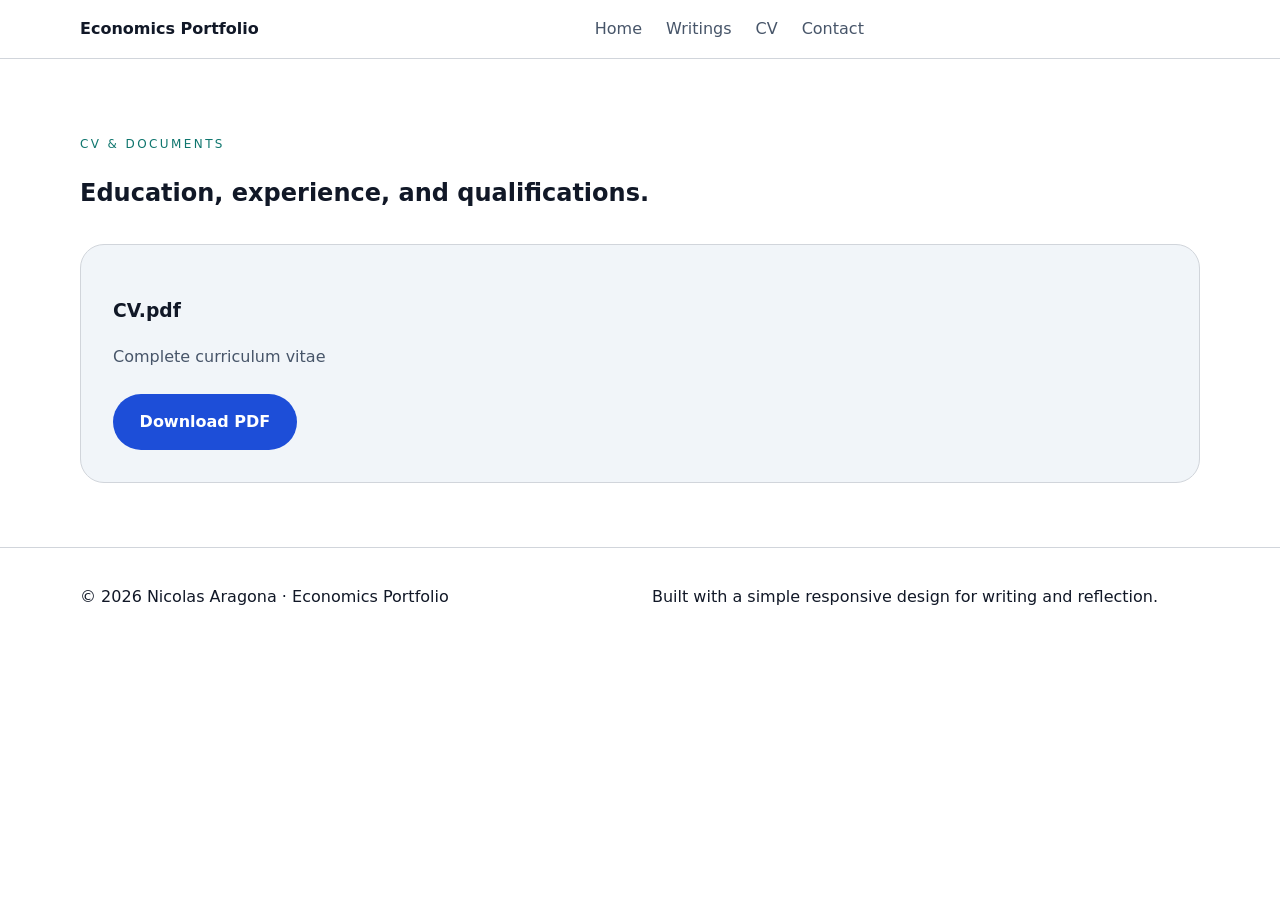
==== cv/index.html @ 88d9602e "Add index pages for writings and CV folders" ====
<!DOCTYPE html>
<html lang="en">
<head>
  <meta charset="UTF-8">
  <meta name="viewport" content="width=device-width, initial-scale=1.0">
  <title>CV | Nicolas Aragona</title>
  <link rel="stylesheet" href="../styles.css">
</head>
<body>
  <header class="site-header">
    <div class="container header-inner">
      <a class="logo" href="/">Economics Portfolio</a>
      <nav class="site-nav" aria-label="Primary navigation">
        <a href="/">Home</a>
        <a href="/#writings">Writings</a>
        <a href="/#cv">CV</a>
        <a href="/#contact">Contact</a>
      </nav>
    </div>
  </header>

  <main>
    <section class="section">
      <div class="container">
        <div class="section-heading">
          <p class="section-label">CV & Documents</p>
          <h2>Education, experience, and qualifications.</h2>
        </div>
        
        <div style="display: grid; gap: 2rem; margin-top: 2rem;">
          <article style="border: 1px solid var(--border); padding: 2rem; border-radius: var(--radius); background: var(--surface);">
            <h3>CV.pdf</h3>
            <p style="color: var(--muted); margin: 0.5rem 0;">Complete curriculum vitae</p>
            <a class="button primary" href="CV.pdf" download style="display: inline-block; margin-top: 1rem;">Download PDF</a>
          </article>
        </div>
      </div>
    </section>
  </main>

  <footer class="site-footer">
    <div class="container footer-inner">
      <p>© 2026 Nicolas Aragona · Economics Portfolio</p>
      <p>Built with a simple responsive design for writing and reflection.</p>
    </div>
  </footer>
</body>
</html>
---- styles.css ----
:root {
  color-scheme: dark;
  font-family: Inter, system-ui, -apple-system, BlinkMacSystemFont, "Segoe UI", sans-serif;
  font-size: 16px;
  line-height: 1.6;
  color: #111827;
  background: #f8fafc;
  --bg: #ffffff;
  --surface: #f1f5f9;
  --surface-strong: #e2e8f0;
  --text: #111827;
  --muted: #475569;
  --border: #d1d5db;
  --primary: #1d4ed8;
  --primary-dark: #1e40af;
  --accent: #0f766e;
  --radius: 24px;
}

* {
  box-sizing: border-box;
}

body {
  margin: 0;
  min-height: 100vh;
  background: var(--bg);
  color: var(--text);
}

img {
  max-width: 100%;
}

a {
  color: inherit;
  text-decoration: none;
}

button,
input,
textarea {
  font: inherit;
}

.container {
  width: min(1120px, calc(100% - 2rem));
  margin: 0 auto;
}

.site-header {
  position: sticky;
  top: 0;
  z-index: 20;
  background: rgba(255,255,255,0.96);
  backdrop-filter: blur(12px);
  border-bottom: 1px solid var(--border);
}

.header-inner,
.footer-inner,
.hero-grid,
.content-grid,
.feature-grid,
.cv-grid,
.posts-grid {
  display: grid;
  gap: 1.5rem;
}

.header-inner {
  grid-template-columns: auto 1fr auto;
  align-items: center;
  padding: 1rem 0;
}

.logo {
  font-weight: 700;
  font-size: 1rem;
}

.site-nav {
  display: flex;
  justify-content: center;
  gap: 1.5rem;
  flex-wrap: wrap;
}

.site-nav a {
  color: var(--muted);
  transition: color 0.2s ease;
}

.site-nav a:hover {
  color: var(--text);
}

.menu-toggle {
  display: none;
  background: transparent;
  border: none;
  font-size: 1.4rem;
}

.hero-section {
  padding: 4rem 0 3rem;
}

.hero-grid {
  grid-template-columns: minmax(0, 1.3fr) minmax(280px, 1fr);
  align-items: center;
}

.hero-section h1 {
  font-size: clamp(2.4rem, 4vw, 4rem);
  margin: 0.5rem 0 1rem;
}

.hero-section span {
  color: var(--primary);
}

.eyebrow {
  text-transform: uppercase;
  letter-spacing: 0.15em;
  font-size: 0.75rem;
  color: var(--accent);
  margin: 0;
}

.hero-actions {
  display: flex;
  flex-wrap: wrap;
  gap: 1rem;
  margin-top: 1.5rem;
}

.button {
  display: inline-flex;
  align-items: center;
  justify-content: center;
  padding: 0.9rem 1.6rem;
  border-radius: 999px;
  font-weight: 600;
  border: 1px solid transparent;
}

.button.primary {
  background: var(--primary);
  color: #fff;
}

.button.secondary {
  background: transparent;
  color: var(--primary-dark);
  border-color: var(--border);
}

.hero-card {
  padding: 2rem;
  border-radius: var(--radius);
  background: var(--surface);
  box-shadow: 0 24px 60px rgba(15, 23, 42, 0.08);
}

.hero-card h2 {
  margin-top: 0;
}

.hero-card .tag {
  display: inline-flex;
  margin-top: 1rem;
  padding: 0.4rem 0.8rem;
  background: #dbeafe;
  color: #1d4ed8;
  border-radius: 999px;
  font-size: 0.85rem;
}

.section {
  padding: 4rem 0;
}

.alt-bg {
  background: #f8fafc;
}

.section-heading {
  max-width: 760px;
}

.section-label {
  color: var(--accent);
  text-transform: uppercase;
  letter-spacing: 0.2em;
  font-size: 0.75rem;
  margin-bottom: 0.75rem;
}

.content-grid {
  grid-template-columns: 1fr 1fr;
  align-items: start;
}

.content-grid ul,
.cv-grid ul {
  list-style: disc;
  margin: 1rem 0 0 1.2rem;
  color: var(--muted);
}

.about-highlights article,
.feature-grid article,
.cv-grid > div,
.post-card,
.contact-card {
  background: var(--surface);
  border-radius: var(--radius);
  padding: 1.75rem;
}

.about-highlights article h3,
.feature-grid article h3,
.cv-grid h3,
.post-card h3 {
  margin-top: 0;
}

.feature-grid {
  grid-template-columns: repeat(3, minmax(0, 1fr));
}

.cv-grid {
  grid-template-columns: repeat(3, minmax(0, 1fr));
}

.posts-grid {
  grid-template-columns: repeat(3, minmax(0, 1fr));
}

.post-card {
  display: flex;
  flex-direction: column;
  gap: 1rem;
}

.post-meta {
  color: var(--accent);
  font-size: 0.85rem;
  margin: 0;
}

.post-card a {
  color: var(--primary);
  font-weight: 600;
}

.contact-card {
  display: grid;
  grid-template-columns: 1fr auto;
  align-items: center;
  gap: 1.5rem;
}

.site-footer {
  border-top: 1px solid var(--border);
  background: #ffffff;
}

.footer-inner {
  padding: 1.25rem 0;
  justify-content: space-between;
  grid-template-columns: 1fr 1fr;
}

@media (max-width: 900px) {
  .hero-grid,
  .content-grid,
  .feature-grid,
  .cv-grid,
  .posts-grid,
  .footer-inner,
  .contact-card {
    grid-template-columns: 1fr;
  }

  .header-inner {
    grid-template-columns: auto 1fr;
  }

  .site-nav {
    justify-content: flex-end;
  }
}

@media (max-width: 680px) {
  .site-nav {
    display: none;
  }

  .menu-toggle {
    display: block;
  }

  .site-header {
    padding: 0 1rem;
  }

  .hero-section {
    padding-top: 3rem;
  }
}
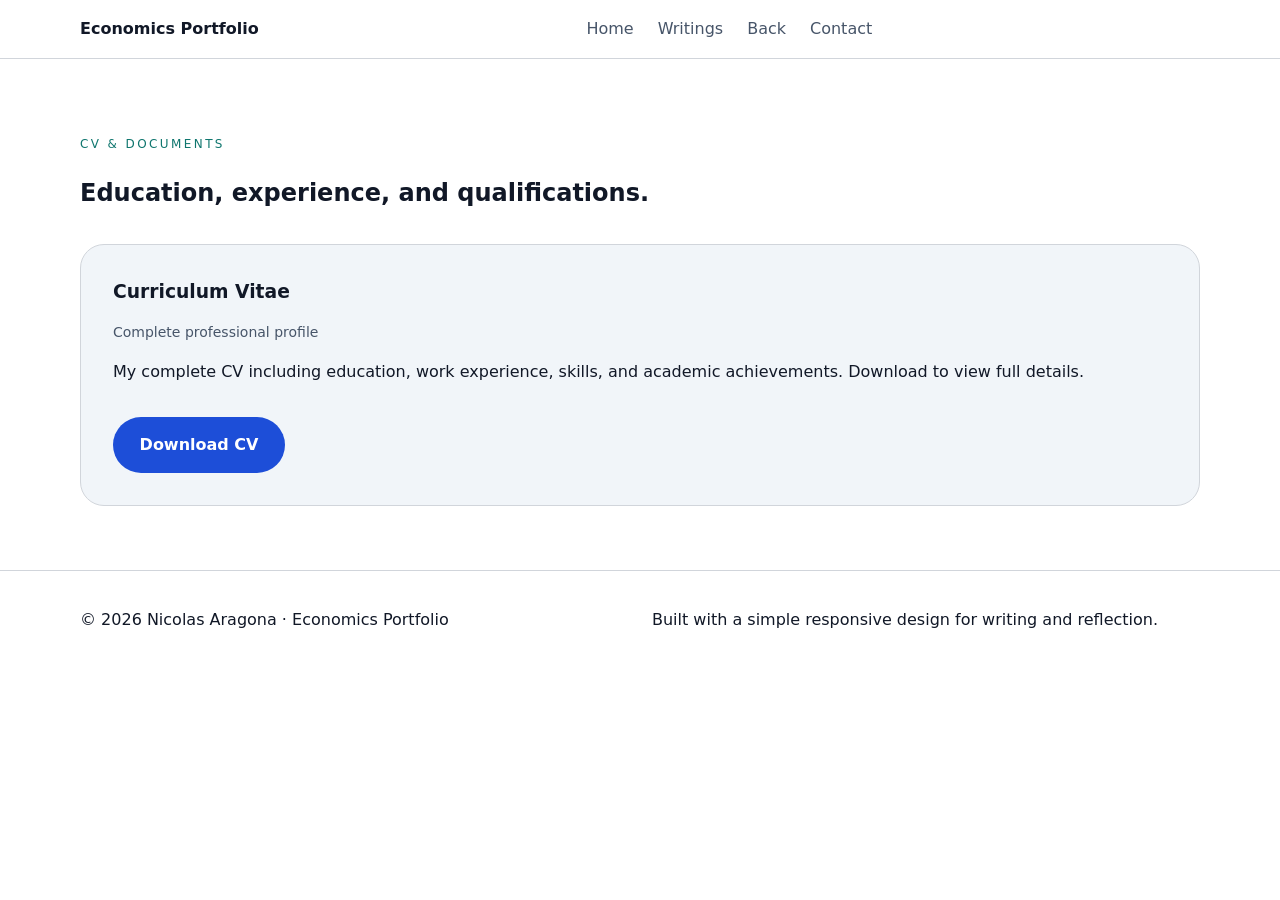
==== commit 125b9c4d: "Improve writings and CV page design with cards and summaries" ====
--- a/cv/index.html
+++ b/cv/index.html
@@ -5,6 +5,33 @@
   <meta name="viewport" content="width=device-width, initial-scale=1.0">
   <title>CV | Nicolas Aragona</title>
   <link rel="stylesheet" href="../styles.css">
+  <style>
+    .cv-card {
+      border: 1px solid var(--border);
+      padding: 2rem;
+      border-radius: var(--radius);
+      background: var(--surface);
+      transition: all 0.3s ease;
+    }
+    .cv-card:hover {
+      box-shadow: 0 4px 12px rgba(0, 0, 0, 0.1);
+      transform: translateY(-2px);
+    }
+    .cv-card h3 {
+      margin: 0 0 0.5rem 0;
+      color: var(--text);
+    }
+    .cv-meta {
+      font-size: 0.875rem;
+      color: var(--muted);
+      margin-bottom: 1rem;
+    }
+    .cv-description {
+      color: var(--text);
+      line-height: 1.6;
+      margin: 1rem 0;
+    }
+  </style>
 </head>
 <body>
   <header class="site-header">
@@ -13,7 +40,7 @@
       <nav class="site-nav" aria-label="Primary navigation">
         <a href="/">Home</a>
         <a href="/#writings">Writings</a>
-        <a href="/#cv">CV</a>
+        <a href="/#cv">Back</a>
         <a href="/#contact">Contact</a>
       </nav>
     </div>
@@ -28,10 +55,11 @@
         </div>
         
         <div style="display: grid; gap: 2rem; margin-top: 2rem;">
-          <article style="border: 1px solid var(--border); padding: 2rem; border-radius: var(--radius); background: var(--surface);">
-            <h3>CV.pdf</h3>
-            <p style="color: var(--muted); margin: 0.5rem 0;">Complete curriculum vitae</p>
-            <a class="button primary" href="CV.pdf" download style="display: inline-block; margin-top: 1rem;">Download PDF</a>
+          <article class="cv-card">
+            <h3>Curriculum Vitae</h3>
+            <p class="cv-meta">Complete professional profile</p>
+            <p class="cv-description">My complete CV including education, work experience, skills, and academic achievements. Download to view full details.</p>
+            <a class="button primary" href="CV.pdf" download style="display: inline-block; margin-top: 1rem;">Download CV</a>
           </article>
         </div>
       </div>
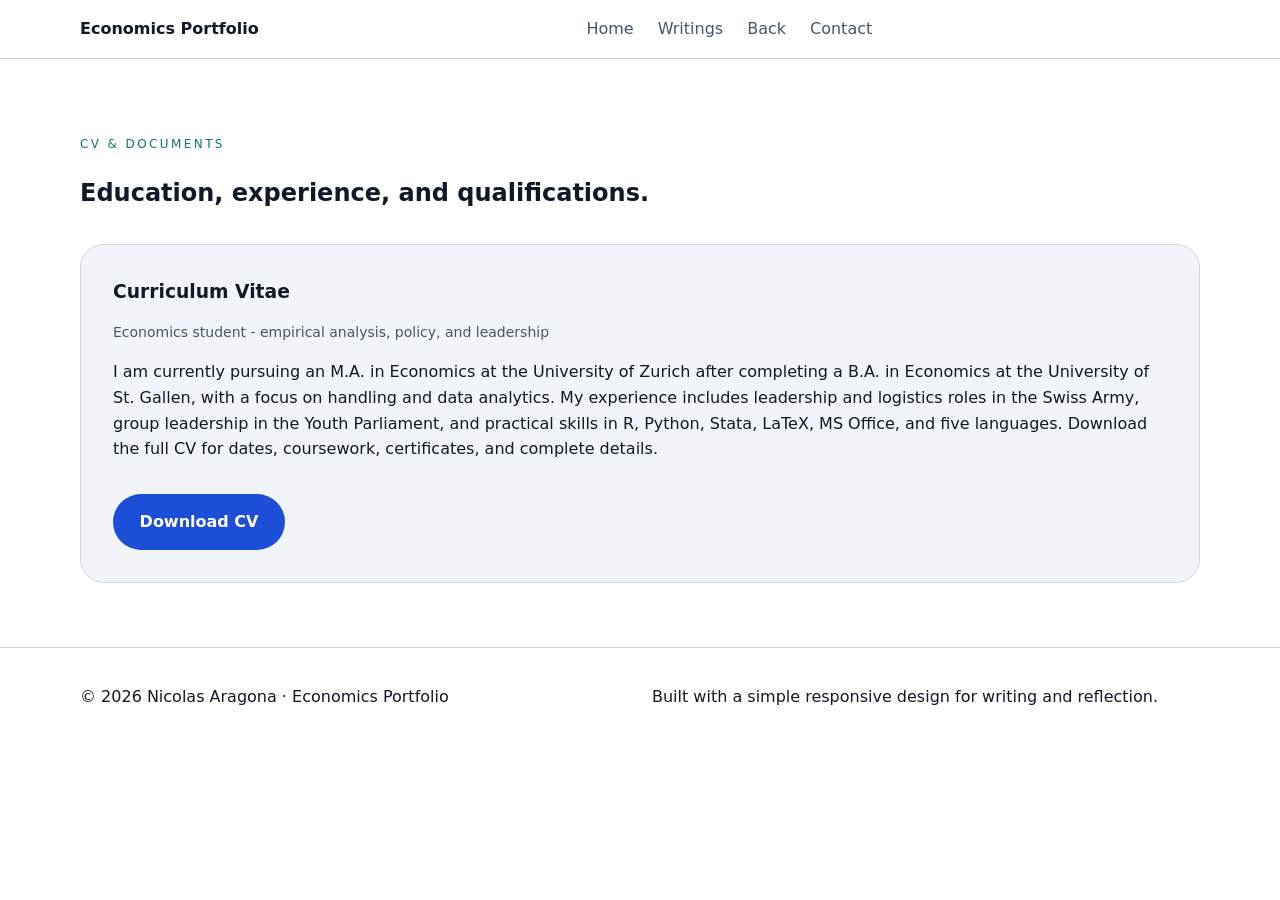
==== commit d281757e: "Update website CV and writing summaries" ====
--- a/cv/index.html
+++ b/cv/index.html
@@ -57,8 +57,8 @@
         <div style="display: grid; gap: 2rem; margin-top: 2rem;">
           <article class="cv-card">
             <h3>Curriculum Vitae</h3>
-            <p class="cv-meta">Complete professional profile</p>
-            <p class="cv-description">My complete CV including education, work experience, skills, and academic achievements. Download to view full details.</p>
+            <p class="cv-meta">Economics student - empirical analysis, policy, and leadership</p>
+            <p class="cv-description">I am currently pursuing an M.A. in Economics at the University of Zurich after completing a B.A. in Economics at the University of St. Gallen, with a focus on handling and data analytics. My experience includes leadership and logistics roles in the Swiss Army, group leadership in the Youth Parliament, and practical skills in R, Python, Stata, LaTeX, MS Office, and five languages. Download the full CV for dates, coursework, certificates, and complete details.</p>
             <a class="button primary" href="CV.pdf" download style="display: inline-block; margin-top: 1rem;">Download CV</a>
           </article>
         </div>
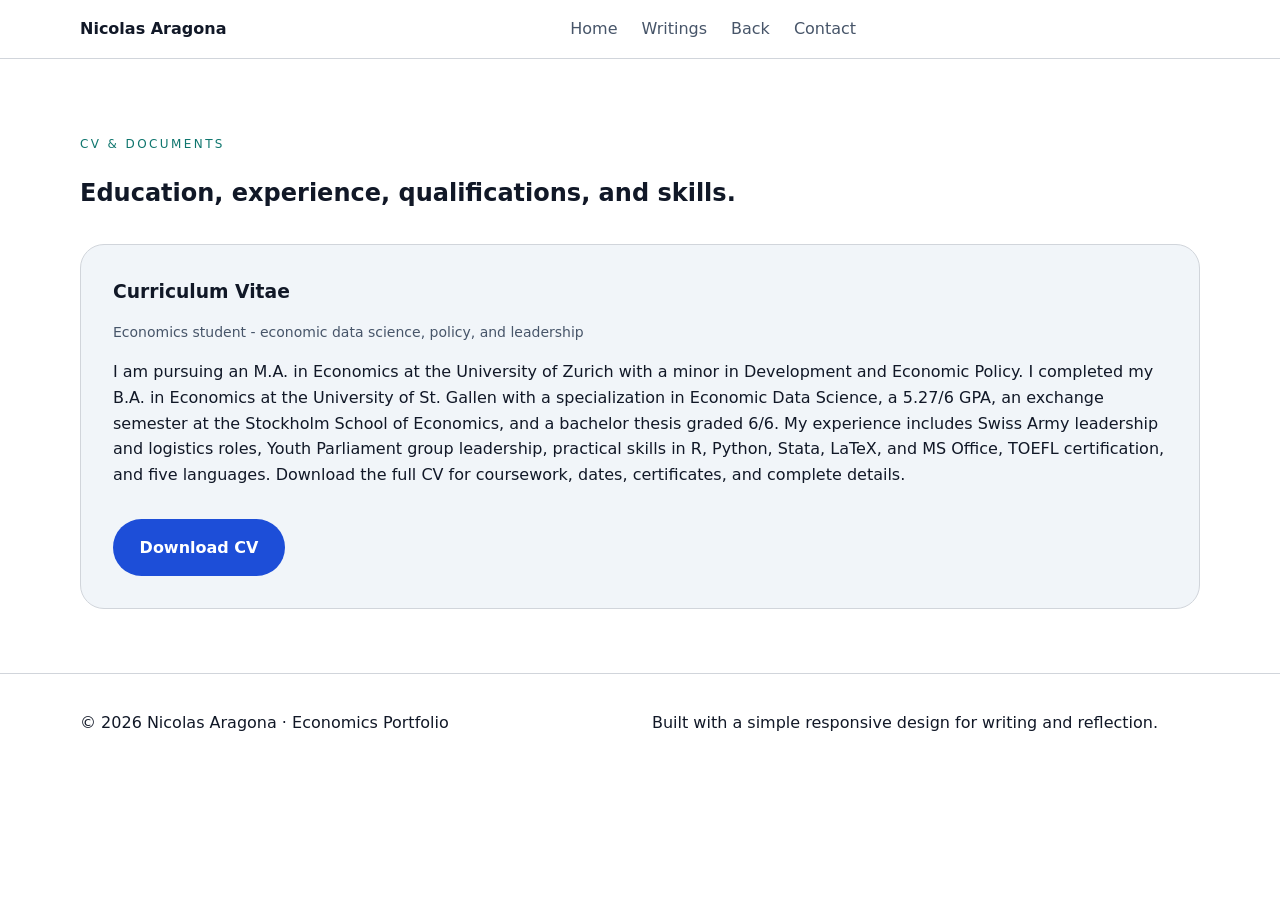
==== commit 18cacbf9: "Update website content from CV" ====
--- a/cv/index.html
+++ b/cv/index.html
@@ -36,7 +36,7 @@
 <body>
   <header class="site-header">
     <div class="container header-inner">
-      <a class="logo" href="/">Economics Portfolio</a>
+      <a class="logo" href="/">Nicolas Aragona</a>
       <nav class="site-nav" aria-label="Primary navigation">
         <a href="/">Home</a>
         <a href="/#writings">Writings</a>
@@ -51,14 +51,14 @@
       <div class="container">
         <div class="section-heading">
           <p class="section-label">CV & Documents</p>
-          <h2>Education, experience, and qualifications.</h2>
+          <h2>Education, experience, qualifications, and skills.</h2>
         </div>
         
         <div style="display: grid; gap: 2rem; margin-top: 2rem;">
           <article class="cv-card">
             <h3>Curriculum Vitae</h3>
-            <p class="cv-meta">Economics student - empirical analysis, policy, and leadership</p>
-            <p class="cv-description">I am currently pursuing an M.A. in Economics at the University of Zurich after completing a B.A. in Economics at the University of St. Gallen, with a focus on handling and data analytics. My experience includes leadership and logistics roles in the Swiss Army, group leadership in the Youth Parliament, and practical skills in R, Python, Stata, LaTeX, MS Office, and five languages. Download the full CV for dates, coursework, certificates, and complete details.</p>
+            <p class="cv-meta">Economics student - economic data science, policy, and leadership</p>
+            <p class="cv-description">I am pursuing an M.A. in Economics at the University of Zurich with a minor in Development and Economic Policy. I completed my B.A. in Economics at the University of St. Gallen with a specialization in Economic Data Science, a 5.27/6 GPA, an exchange semester at the Stockholm School of Economics, and a bachelor thesis graded 6/6. My experience includes Swiss Army leadership and logistics roles, Youth Parliament group leadership, practical skills in R, Python, Stata, LaTeX, and MS Office, TOEFL certification, and five languages. Download the full CV for coursework, dates, certificates, and complete details.</p>
             <a class="button primary" href="CV.pdf" download style="display: inline-block; margin-top: 1rem;">Download CV</a>
           </article>
         </div>
--- a/styles.css
+++ b/styles.css
@@ -75,8 +75,17 @@
 }
 
 .logo {
+  display: inline-flex;
+  align-items: center;
+  gap: 0.65rem;
   font-weight: 700;
   font-size: 1rem;
+}
+
+.logo img {
+  width: 2rem;
+  height: 2rem;
+  flex: 0 0 auto;
 }
 
 .site-nav {
@@ -260,6 +269,13 @@
   grid-template-columns: 1fr auto;
   align-items: center;
   gap: 1.5rem;
+}
+
+.contact-actions {
+  display: flex;
+  flex-wrap: wrap;
+  gap: 0.75rem;
+  justify-content: flex-end;
 }
 
 .site-footer {
@@ -284,6 +300,10 @@
     grid-template-columns: 1fr;
   }
 
+  .contact-actions {
+    justify-content: flex-start;
+  }
+
   .header-inner {
     grid-template-columns: auto 1fr;
   }
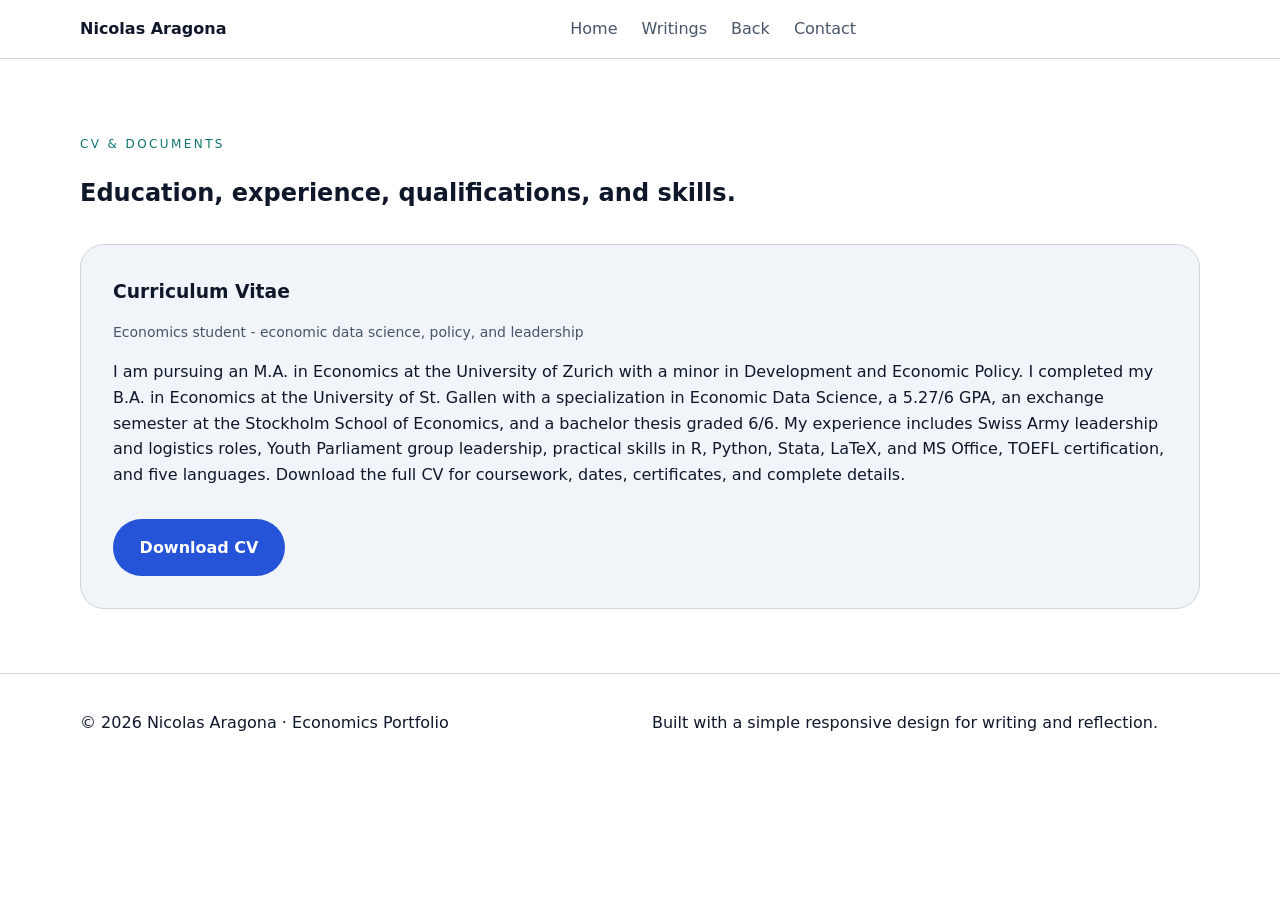
==== commit 2551ec3c: "Refine website highlight section" ====
--- a/cv/index.html
+++ b/cv/index.html
@@ -14,7 +14,7 @@
       transition: all 0.3s ease;
     }
     .cv-card:hover {
-      box-shadow: 0 4px 12px rgba(0, 0, 0, 0.1);
+      box-shadow: 0 4px 12px var(--shadow);
       transform: translateY(-2px);
     }
     .cv-card h3 {
--- a/styles.css
+++ b/styles.css
@@ -1,20 +1,25 @@
 :root {
-  color-scheme: dark;
+  color-scheme: light;
   font-family: Inter, system-ui, -apple-system, BlinkMacSystemFont, "Segoe UI", sans-serif;
   font-size: 16px;
   line-height: 1.6;
-  color: #111827;
-  background: #f8fafc;
   --bg: #ffffff;
+  --bg-soft: #f8fafc;
+  --header-bg: rgba(255, 255, 255, 0.96);
   --surface: #f1f5f9;
   --surface-strong: #e2e8f0;
-  --text: #111827;
+  --text: #0f172a;
   --muted: #475569;
   --border: #d1d5db;
-  --primary: #1d4ed8;
-  --primary-dark: #1e40af;
+  --primary: #2554d8;
+  --primary-dark: #1d3fae;
+  --primary-soft: #dbeafe;
+  --primary-contrast: #ffffff;
   --accent: #0f766e;
+  --shadow: rgba(15, 23, 42, 0.08);
   --radius: 24px;
+  color: var(--text);
+  background: var(--bg-soft);
 }
 
 * {
@@ -52,7 +57,7 @@
   position: sticky;
   top: 0;
   z-index: 20;
-  background: rgba(255,255,255,0.96);
+  background: var(--header-bg);
   backdrop-filter: blur(12px);
   border-bottom: 1px solid var(--border);
 }
@@ -156,11 +161,11 @@
 
 .button.primary {
   background: var(--primary);
-  color: #fff;
+  color: var(--primary-contrast);
 }
 
 .button.secondary {
-  background: transparent;
+  background: var(--bg);
   color: var(--primary-dark);
   border-color: var(--border);
 }
@@ -169,7 +174,7 @@
   padding: 2rem;
   border-radius: var(--radius);
   background: var(--surface);
-  box-shadow: 0 24px 60px rgba(15, 23, 42, 0.08);
+  box-shadow: 0 24px 60px var(--shadow);
 }
 
 .hero-card h2 {
@@ -180,8 +185,8 @@
   display: inline-flex;
   margin-top: 1rem;
   padding: 0.4rem 0.8rem;
-  background: #dbeafe;
-  color: #1d4ed8;
+  background: var(--primary-soft);
+  color: var(--primary);
   border-radius: 999px;
   font-size: 0.85rem;
 }
@@ -191,7 +196,7 @@
 }
 
 .alt-bg {
-  background: #f8fafc;
+  background: var(--bg-soft);
 }
 
 .section-heading {
@@ -218,7 +223,6 @@
   color: var(--muted);
 }
 
-.about-highlights article,
 .feature-grid article,
 .cv-grid > div,
 .post-card,
@@ -228,6 +232,39 @@
   padding: 1.75rem;
 }
 
+.about-highlights {
+  display: grid;
+  background: var(--surface);
+  border: 1px solid rgba(37, 84, 216, 0.12);
+  border-radius: var(--radius);
+  box-shadow: 0 18px 45px var(--shadow);
+  overflow: hidden;
+}
+
+.about-highlights article {
+  position: relative;
+  padding: 1.75rem 1.75rem 1.75rem 2rem;
+}
+
+.about-highlights article + article {
+  border-top: 1px solid rgba(15, 23, 42, 0.08);
+}
+
+.about-highlights article::before {
+  content: "";
+  position: absolute;
+  top: 1.75rem;
+  left: 0;
+  width: 4px;
+  height: 2.25rem;
+  background: var(--primary);
+  border-radius: 0 999px 999px 0;
+}
+
+.about-highlights article:nth-child(2)::before {
+  background: var(--accent);
+}
+
 .about-highlights article h3,
 .feature-grid article h3,
 .cv-grid h3,
@@ -235,6 +272,10 @@
   margin-top: 0;
 }
 
+.about-highlights article p {
+  margin-bottom: 0;
+}
+
 .feature-grid {
   grid-template-columns: repeat(3, minmax(0, 1fr));
 }
@@ -280,7 +321,7 @@
 
 .site-footer {
   border-top: 1px solid var(--border);
-  background: #ffffff;
+  background: var(--bg);
 }
 
 .footer-inner {
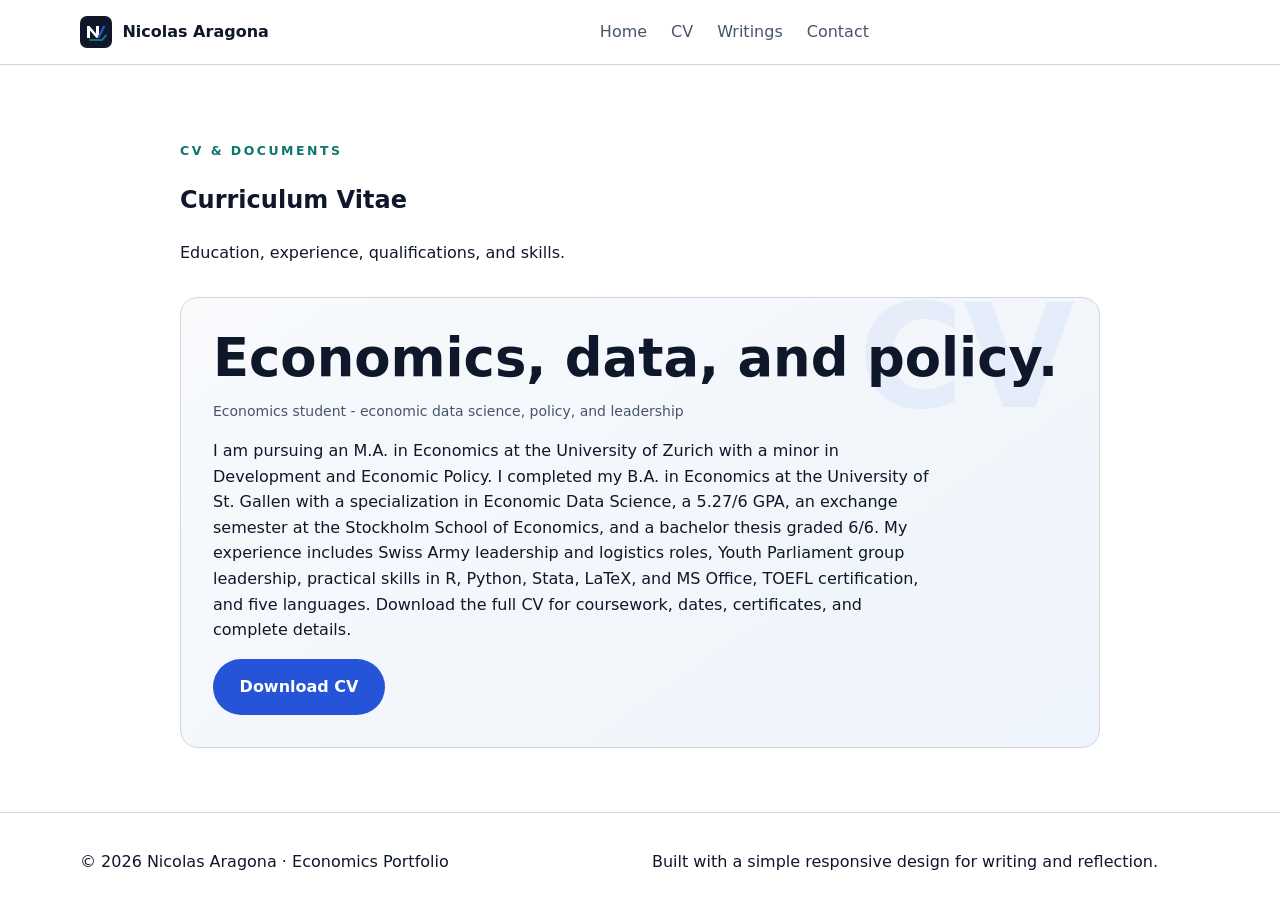
==== commit 93071b7f: "Add macro lab and Brazil nowcasting dashboards" ====
--- a/cv/index.html
+++ b/cv/index.html
@@ -6,11 +6,12 @@
   <title>CV | Nicolas Aragona</title>
   <link rel="stylesheet" href="../styles.css">
   <style>
+    .document-shell { max-width: 920px; }
     .cv-card {
       border: 1px solid var(--border);
       padding: 2rem;
-      border-radius: var(--radius);
-      background: var(--surface);
+      border-radius: 18px;
+      background: linear-gradient(145deg, #f8fafc, #eef4fb);
       transition: all 0.3s ease;
     }
     .cv-card:hover {
@@ -31,35 +32,42 @@
       line-height: 1.6;
       margin: 1rem 0;
     }
+    .cv-card { position: relative; overflow: hidden; }
+    .cv-card::before { content: "CV"; position: absolute; right: 1.5rem; top: -.8rem; color: rgba(37,84,216,.06); font-size: 9rem; font-weight: 800; line-height: 1; }
+    .cv-card > * { position: relative; }
+    .cv-card h3 { font-size: clamp(2rem, 5vw, 3.3rem); line-height: 1.05; }
+    .cv-description { max-width: 720px; }
+    @media (max-width: 680px) { .cv-card { padding: 1.35rem; } .cv-card::before { font-size: 6rem; } }
   </style>
 </head>
 <body>
   <header class="site-header">
     <div class="container header-inner">
-      <a class="logo" href="/">Nicolas Aragona</a>
+      <a class="logo" href="../index.html"><img src="../assets/logo.svg" alt="" width="32" height="32"><span>Nicolas Aragona</span></a>
       <nav class="site-nav" aria-label="Primary navigation">
-        <a href="/">Home</a>
-        <a href="/#writings">Writings</a>
-        <a href="/#cv">Back</a>
-        <a href="/#contact">Contact</a>
+        <a href="../index.html">Home</a>
+        <a href="../index.html#cv">CV</a>
+        <a href="../index.html#writings">Writings</a>
+        <a href="../index.html#contact">Contact</a>
       </nav>
     </div>
   </header>
 
   <main>
     <section class="section">
-      <div class="container">
+      <div class="container document-shell">
         <div class="section-heading">
           <p class="section-label">CV & Documents</p>
-          <h2>Education, experience, qualifications, and skills.</h2>
+          <h2>Curriculum Vitae</h2>
+          <p>Education, experience, qualifications, and skills.</p>
         </div>
         
         <div style="display: grid; gap: 2rem; margin-top: 2rem;">
           <article class="cv-card">
-            <h3>Curriculum Vitae</h3>
+            <h3>Economics, data, and policy.</h3>
             <p class="cv-meta">Economics student - economic data science, policy, and leadership</p>
             <p class="cv-description">I am pursuing an M.A. in Economics at the University of Zurich with a minor in Development and Economic Policy. I completed my B.A. in Economics at the University of St. Gallen with a specialization in Economic Data Science, a 5.27/6 GPA, an exchange semester at the Stockholm School of Economics, and a bachelor thesis graded 6/6. My experience includes Swiss Army leadership and logistics roles, Youth Parliament group leadership, practical skills in R, Python, Stata, LaTeX, and MS Office, TOEFL certification, and five languages. Download the full CV for coursework, dates, certificates, and complete details.</p>
-            <a class="button primary" href="CV.pdf" download style="display: inline-block; margin-top: 1rem;">Download CV</a>
+            <a class="button primary" href="CV.pdf" download>Download CV</a>
           </article>
         </div>
       </div>
--- a/styles.css
+++ b/styles.css
@@ -44,7 +44,8 @@
 
 button,
 input,
-textarea {
+textarea,
+select {
   font: inherit;
 }
 
@@ -127,6 +128,8 @@
 
 .hero-section h1 {
   font-size: clamp(2.4rem, 4vw, 4rem);
+  line-height: 1.08;
+  overflow-wrap: anywhere;
   margin: 0.5rem 0 1rem;
 }
 
@@ -171,11 +174,15 @@
 }
 
 .hero-card {
+  position: relative;
   padding: 2rem;
   border-radius: var(--radius);
   background: var(--surface);
   box-shadow: 0 24px 60px var(--shadow);
 }
+
+.focus-status { display: inline-flex; align-items: center; gap: .5rem; margin-bottom: 1.15rem; color: var(--accent); font-size: .72rem; font-weight: 700; letter-spacing: .1em; text-transform: uppercase; }
+.focus-status span { width: .55rem; height: .55rem; border-radius: 50%; background: #14b8a6; box-shadow: 0 0 0 5px rgba(20,184,166,.12); }
 
 .hero-card h2 {
   margin-top: 0;
@@ -207,7 +214,8 @@
   color: var(--accent);
   text-transform: uppercase;
   letter-spacing: 0.2em;
-  font-size: 0.75rem;
+  font-size: 0.78rem;
+  font-weight: 700;
   margin-bottom: 0.75rem;
 }
 
@@ -278,15 +286,26 @@
 
 .feature-grid {
   grid-template-columns: repeat(3, minmax(0, 1fr));
-}
+  counter-reset: expertise;
+}
+
+.feature-grid article { position: relative; padding: 1.2rem 1.5rem 1.35rem 4.25rem; background: transparent; border-top: 1px solid var(--surface-strong); border-radius: 0; }
+.feature-grid article::before { counter-increment: expertise; content: "0" counter(expertise); position: absolute; top: 1.15rem; left: 0; color: var(--primary); font-size: .78rem; font-weight: 800; letter-spacing: .08em; }
+.feature-grid article p { margin-bottom: 0; }
 
 .cv-grid {
   grid-template-columns: repeat(3, minmax(0, 1fr));
 }
 
+.cv-grid > div { background: var(--bg); border: 1px solid var(--surface-strong); border-radius: 16px; }
+.cv-grid h3 { padding-bottom: .8rem; border-bottom: 2px solid var(--primary-soft); }
+
 .posts-grid {
   grid-template-columns: repeat(3, minmax(0, 1fr));
 }
+
+.featured-writing { grid-template-columns: minmax(0, 720px); }
+.featured-writing .post-card { border-left: 4px solid var(--primary); }
 
 .post-card {
   display: flex;
@@ -304,6 +323,36 @@
   color: var(--primary);
   font-weight: 600;
 }
+
+.brazil-project-card {
+  grid-column: span 2;
+  position: relative;
+  overflow: hidden;
+  color: #f8fafc;
+  background:
+    radial-gradient(circle at 88% 15%, rgba(45, 212, 191, .2), transparent 15rem),
+    linear-gradient(135deg, #071426, #10375b);
+  border: 1px solid #254762;
+  box-shadow: 0 24px 55px rgba(7, 20, 38, .15);
+}
+
+.brazil-project-card::after {
+  content: "BR";
+  position: absolute;
+  right: 1.25rem;
+  bottom: -2.3rem;
+  color: rgba(255, 255, 255, .045);
+  font-size: 8rem;
+  font-weight: 900;
+  line-height: 1;
+  pointer-events: none;
+}
+
+.brazil-project-card .post-meta { color: #8ee8b0; }
+.brazil-project-card > p:not(.post-meta) { max-width: 650px; color: #c2d1df; }
+.brazil-project-card a { position: relative; z-index: 1; margin-top: auto; color: #5eead4; }
+.project-status { display: inline-flex; align-items: center; gap: .5rem; width: fit-content; margin-bottom: 1rem; padding: .38rem .62rem; color: #9af0b9; background: rgba(44,199,104,.1); border: 1px solid rgba(44,199,104,.24); border-radius: 999px; font-size: .66rem; font-weight: 800; letter-spacing: .08em; text-transform: uppercase; }
+.project-status span { width: .46rem; height: .46rem; border-radius: 50%; background: #2cc768; box-shadow: 0 0 0 4px rgba(44,199,104,.12); }
 
 .contact-card {
   display: grid;
@@ -312,12 +361,120 @@
   gap: 1.5rem;
 }
 
+.predictions-section {
+  overflow: hidden;
+  background: #071426;
+  color: #f8fafc;
+}
+
+.predictions-section .section-label { color: #5eead4; }
+.predictions-section .section-heading h2 { font-size: clamp(2rem, 4vw, 3.4rem); margin: 0 0 .75rem; }
+.predictions-section .section-heading > p:last-child { color: #a7b5c9; }
+.predictions-heading { display: flex; justify-content: space-between; align-items: end; gap: 2rem; margin-bottom: 2rem; }
+.map-legend { display: flex; gap: 1rem; color: #a7b5c9; font-size: .8rem; white-space: nowrap; }
+.map-legend span { display: flex; align-items: center; gap: .45rem; }
+.legend-dot { width: .55rem; height: .55rem; border-radius: 50%; background: #263951; }
+.legend-dot.active { background: #5eead4; box-shadow: 0 0 0 4px rgba(94,234,212,.12); }
+.prediction-explorer { display: grid; grid-template-columns: minmax(0, 1fr) 0fr; background: #0b1c31; border: 1px solid #243851; border-radius: 28px; overflow: hidden; transition: grid-template-columns .55s ease; }
+.prediction-explorer[data-view="detail"] { grid-template-columns: minmax(0, 1.05fr) minmax(340px, .95fr); }
+.map-panel { min-width: 0; padding: 1.25rem; }
+.map-toolbar { min-height: 2.5rem; display: flex; justify-content: space-between; align-items: center; }
+.map-toolbar p { margin: 0; color: #dbe6f4; font-weight: 600; }
+.map-reset { color: #5eead4; background: transparent; border: 0; cursor: pointer; }
+.world-map { position: relative; padding: .5rem; border-radius: 22px; background: radial-gradient(ellipse at 48% 45%, rgba(48, 92, 123, .28), transparent 62%); transition: transform .5s ease; transform-origin: center; }
+.world-map svg { display: block; width: 100%; max-height: 390px; height: auto; }
+.map-grid path { fill: none; stroke: #6c8ba7; stroke-width: .7; stroke-dasharray: 2 10; opacity: .2; }
+.country-shape { fill: url(#land-gradient); stroke: #10263b; stroke-width: .8; stroke-linejoin: round; vector-effect: non-scaling-stroke; }
+.country-marker { fill: url(#active-country-gradient); stroke: #071426; stroke-width: 1.3; cursor: pointer; outline: none; transition: fill .2s, filter .2s; }
+.country-marker:hover, .country-marker:focus { fill: #fff; filter: drop-shadow(0 0 7px #5eead4); }
+.country-marker.is-selected { fill: #fbbf24; filter: drop-shadow(0 0 8px rgba(251,191,36,.7)); }
+.map-loading { position: absolute; inset: 50% auto auto 50%; transform: translate(-50%, -50%); color: #a7b5c9; font-size: .8rem; }
+.map-callout { position: absolute; right: 0; bottom: 1rem; padding: .45rem .7rem; border: 1px solid #36506d; background: rgba(7,20,38,.85); border-radius: 999px; color: #a7b5c9; font-size: .72rem; }
+.country-quick-list { display: flex; justify-content: center; gap: .65rem; flex-wrap: wrap; }
+.country-quick-list button { display: flex; align-items: center; gap: .45rem; padding: .55rem .8rem; color: #dbe6f4; background: #11263e; border: 1px solid #2b425e; border-radius: 999px; cursor: pointer; }
+.country-quick-list button:hover { border-color: #5eead4; }
+.flag { display: grid; place-items: center; width: 1.65rem; height: 1.65rem; background: #e7edf5; color: #10243c; border-radius: 50%; font-size: .62rem; font-weight: 800; }
+.prediction-detail { min-width: 0; padding: 2rem; background: #f8fafc; color: #0f172a; opacity: 0; transform: translateX(30px); pointer-events: none; transition: opacity .35s .15s, transform .45s .1s; }
+.prediction-explorer[data-view="detail"] .prediction-detail { opacity: 1; transform: none; pointer-events: auto; }
+.prediction-explorer[data-view="detail"] .world-map { transform: scale(1.07); }
+.country-title { display: flex; gap: 1rem; align-items: center; }
+.country-code { display: grid; place-items: center; width: 3.5rem; height: 3.5rem; border-radius: 50%; background: #dbeafe; color: #2554d8; font-weight: 800; }
+.country-title p, .country-title h3 { margin: 0; }
+.country-title p { color: #64748b; font-size: .75rem; text-transform: uppercase; letter-spacing: .12em; }
+.country-title h3 { font-size: 1.7rem; }
+.sample-notice { color: #64748b; font-size: .82rem; }
+.variable-label { display: block; margin: 1.5rem 0 .4rem; font-size: .78rem; font-weight: 700; text-transform: uppercase; letter-spacing: .1em; color: #475569; }
+#prediction-variable { width: 100%; padding: .85rem 1rem; border: 1px solid #cbd5e1; border-radius: 12px; background: #fff; color: #0f172a; }
+.model-control { margin-top: 1rem; }
+.model-control[hidden] { display: none; }
+.model-control-heading { display: flex; justify-content: space-between; align-items: baseline; gap: 1rem; margin-bottom: .45rem; }
+.model-control-heading > label { color: #475569; font-size: .72rem; font-weight: 700; letter-spacing: .08em; text-transform: uppercase; }
+.model-control-heading small { color: #64748b; font-size: .68rem; }
+#prediction-model { width: 100%; padding: .85rem 2.5rem .85rem 1rem; color: #0f172a; background: #fff; border: 1px solid #cbd5e1; border-radius: 12px; cursor: pointer; }
+#prediction-model:focus { border-color: #2554d8; outline: 2px solid rgba(37, 84, 216, .14); }
+.forecast-card { display: grid; grid-template-columns: repeat(2, minmax(0, 1fr)); gap: 1rem; margin-top: 1rem; padding: 1.25rem; background: #eaf1ff; border-radius: 16px; }
+.forecast-card > div { display: flex; min-width: 0; flex-direction: column; }
+.forecast-card > div[hidden] { display: none; }
+.forecast-card span, .release-row span { color: #64748b; font-size: .75rem; }
+.forecast-card strong { color: #1d3fae; font-size: 1.15rem; }
+.forecast-card .forecast-nsa strong { color: #3f5f5b; }
+.forecast-card.has-rate-suite #forecast-horizon-cell { grid-column: 1 / -1; padding-top: .75rem; border-top: 1px solid #cfdaea; }
+.forecast-card p { grid-column: 1 / -1; margin: 0; font-size: .9rem; }
+.forecast-chart { margin-top: 1rem; padding: 1.15rem; background: #fff; border: 1px solid #dbe3ee; border-radius: 16px; }
+.chart-heading { display: flex; flex-direction: column; align-items: flex-start; gap: .65rem; margin-bottom: .35rem; }
+.chart-title-group { display: flex; flex-direction: column; }
+.chart-heading strong { color: #0f172a; font-size: .95rem; line-height: 1.3; }
+.chart-title-group span { margin-top: .15rem; color: #64748b; font-size: .7rem; }
+.chart-legend { display: flex; gap: 1rem; flex-wrap: wrap; color: #64748b; font-size: .66rem; }
+.chart-legend span { display: inline-flex; align-items: center; }
+.chart-legend i { display: inline-block; width: 1.1rem; height: 2px; margin-right: .35rem; border-radius: 2px; background: #2554d8; }
+.chart-legend i.forecast { background: repeating-linear-gradient(90deg, #f59e0b 0 5px, transparent 5px 8px); }
+.forecast-chart svg { display: block; width: 100%; height: auto; margin-top: .2rem; overflow: visible; }
+.chart-grid { stroke: #e7edf4; stroke-width: 1; }
+.chart-grid.zero { stroke: #cbd5e1; }
+.chart-line { fill: none; stroke: #2554d8; stroke-width: 2.5; stroke-linecap: round; stroke-linejoin: round; }
+.chart-forecast-line { fill: none; stroke: #e58a08; stroke-width: 2.5; stroke-dasharray: 5 5; stroke-linecap: round; stroke-linejoin: round; }
+.chart-forecast-divider { stroke: #dbe3ee; stroke-width: 1; }
+.chart-dot { fill: #fff; stroke: #2554d8; stroke-width: 2; }
+.chart-dot.forecast { fill: #fff; stroke: #e58a08; }
+.chart-label { fill: #64748b; font-size: 9px; }
+.chart-axis-label { fill: #94a3b8; font-size: 9px; }
+.chart-value { fill: #2554d8; font-size: 10px; font-weight: 700; }
+.chart-value.forecast { fill: #b96800; }
+.chart-forecast-area { fill: #fffbef; }
+.chart-note { margin: .2rem 0 0; color: #94a3b8; font-size: .62rem; }
+.chart-placeholder { margin: 0; color: #64748b; font-size: .8rem; }
+.release-row { display: flex; justify-content: space-between; gap: 1rem; padding: 1rem 0; border-bottom: 1px solid #dbe3ee; }
+.factors-block > p { margin-bottom: .45rem; font-weight: 700; }
+.factors-block ul { margin: 0; padding-left: 1.15rem; color: #475569; font-size: .88rem; }
+.methodology-card { display: flex; align-items: center; justify-content: space-between; gap: 1rem; margin-top: 1.25rem; padding: 1rem; background: #fff; border: 1px solid #dbe3ee; border-radius: 14px; }
+.methodology-card > div { display: flex; flex-direction: column; min-width: 0; }
+.methodology-card span { color: #64748b; font-size: .68rem; text-transform: uppercase; letter-spacing: .08em; }
+.methodology-card strong { margin-top: .1rem; font-size: .84rem; }
+.methodology-download { flex: 0 0 auto; padding: .6rem .8rem; color: #1d3fae; border: 1px solid #bfcef0; border-radius: 10px; font-size: .75rem; font-weight: 700; transition: background .2s, border-color .2s; }
+.methodology-download:hover { background: #eff6ff; border-color: #2554d8; }
+.methodology-download[aria-disabled="true"] { color: #94a3b8; background: #f8fafc; border-color: #e2e8f0; cursor: not-allowed; pointer-events: none; }
+.country-research-card { display: flex; align-items: center; justify-content: space-between; gap: 1rem; margin-top: .85rem; padding: 1rem; border: 1px solid #91d8b1; border-radius: 14px; background: linear-gradient(135deg, #e9fbf0, #f4fff8); }
+.country-research-card[hidden] { display: none; }
+.country-research-card > div { display: flex; flex-direction: column; min-width: 0; }
+.country-research-card span { color: #0f766e; font-size: .65rem; font-weight: 800; letter-spacing: .08em; text-transform: uppercase; }
+.country-research-card strong { margin-top: .12rem; font-size: .78rem; }
+.country-research-card a { flex: 0 0 auto; color: #0f766e; font-size: .72rem; font-weight: 800; }
+.method-note { margin: 1.25rem 0 0; color: #64748b; font-size: .72rem; }
+
 .contact-actions {
   display: flex;
   flex-wrap: wrap;
   gap: 0.75rem;
   justify-content: flex-end;
 }
+
+.contact-section { padding: 3rem 0; background: linear-gradient(135deg, #0b1c31, #112c4b); }
+.contact-section .contact-card { padding: 2.4rem; color: #f8fafc; background: transparent; border: 1px solid rgba(255,255,255,.14); box-shadow: 0 24px 70px rgba(2,6,23,.22); }
+.contact-section .section-label { color: #5eead4; }
+.contact-section h2 { margin: .2rem 0 .5rem; font-size: clamp(2rem,4vw,3rem); }
+.contact-section p:last-child { max-width: 650px; color: #c9d5e5; }
+.contact-section .button.secondary { color: #fff; background: transparent; border-color: rgba(255,255,255,.35); }
 
 .site-footer {
   border-top: 1px solid var(--border);
@@ -345,6 +502,11 @@
     justify-content: flex-start;
   }
 
+  .predictions-heading { align-items: start; flex-direction: column; }
+  .prediction-explorer[data-view="detail"] { grid-template-columns: 1fr; }
+  .prediction-detail { display: none; }
+  .prediction-explorer[data-view="detail"] .prediction-detail { display: block; }
+
   .header-inner {
     grid-template-columns: auto 1fr;
   }
@@ -368,6 +530,33 @@
   }
 
   .hero-section {
-    padding-top: 3rem;
-  }
-}
+    padding: 2.5rem 0 2rem;
+  }
+
+  .hero-section h1 { font-size: clamp(2.25rem, 11vw, 3rem); overflow-wrap: normal; word-break: normal; }
+  .hero-grid { gap: 2rem; }
+  .hero-card { padding: 1.5rem; border-radius: 18px; }
+  .section { padding: 3rem 0; }
+  .section-heading h2 { line-height: 1.25; }
+  .feature-grid { gap: .25rem; }
+  .feature-grid article { padding-left: 3rem; }
+  .cv-grid > div, .post-card { padding: 1.4rem; border-radius: 16px; }
+  .contact-section .contact-card { padding: 1.6rem; }
+  .button { padding: .78rem 1.2rem; }
+
+  .map-legend { flex-direction: column; gap: .35rem; }
+  .map-panel { padding: .8rem; }
+  .map-callout { display: none; }
+  .prediction-detail { padding: 1.35rem; }
+  .forecast-card { grid-template-columns: 1fr 1fr; }
+  #forecast-horizon-cell { grid-column: 1 / -1; }
+  .methodology-card { align-items: flex-start; flex-direction: column; }
+  .brazil-project-card { grid-column: auto; }
+  .country-research-card { align-items: flex-start; flex-direction: column; }
+}
+
+@media (max-width: 390px) {
+  .container { width: min(100% - 1.5rem, 1120px); }
+  .logo span { font-size: .88rem; }
+  .hero-section h1 { font-size: 2.15rem; }
+}
